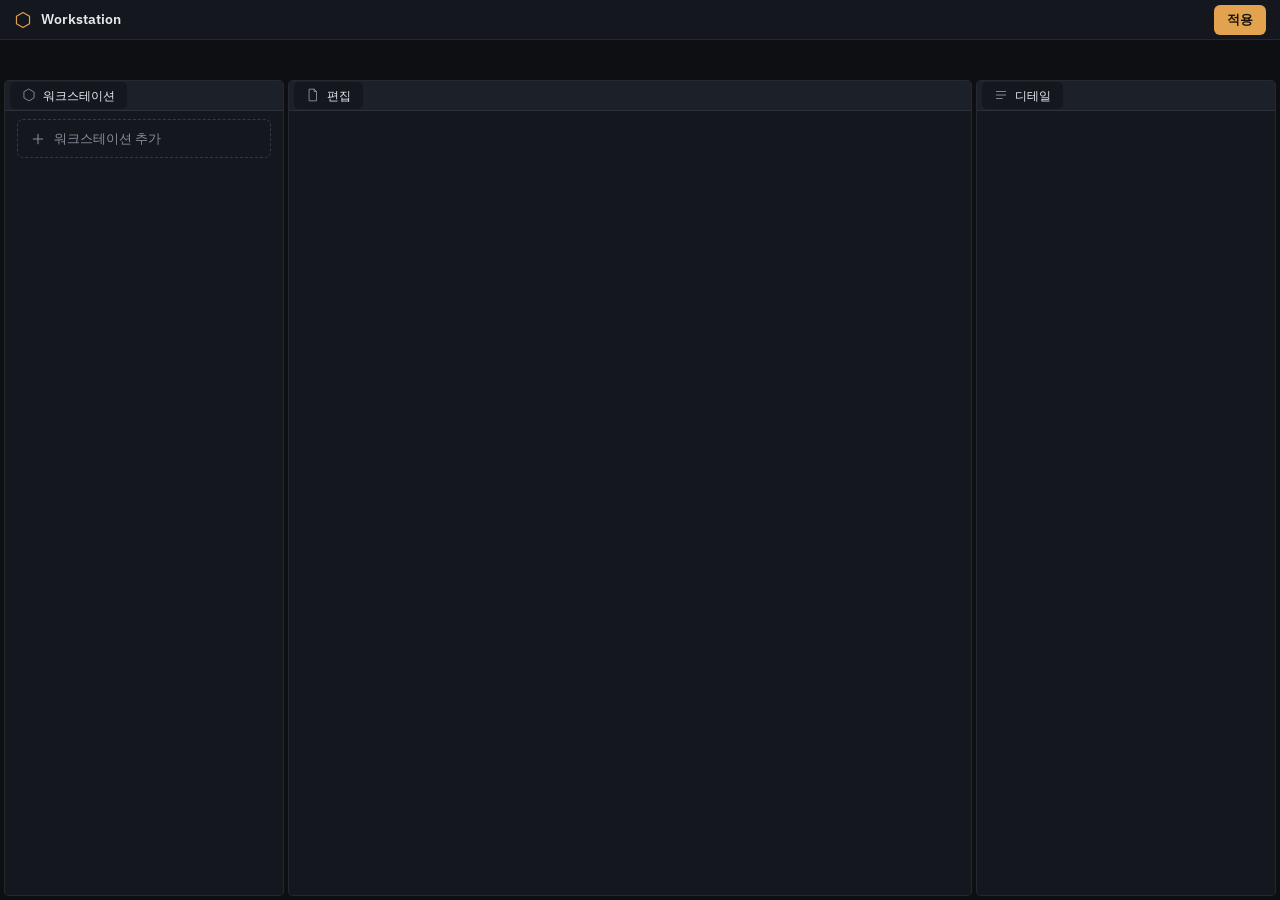
==== src/index.html @ f005d809 "feat: implement Workstation desktop application with Tauri and Vanilla JS" ====
<!doctype html>
<html lang="ko">
  <head>
    <meta charset="UTF-8" />
    <link rel="stylesheet" href="styles.css" />
    <meta name="viewport" content="width=device-width, initial-scale=1.0" />
    <title>Workstation</title>
    <script type="module" src="/main.js" defer></script>
  </head>

  <body>
    <div class="app">
      <!-- ── Bar 1 · 1차: 워크스테이션 ───────────────────── -->
      <header class="bar1">
        <div class="brand">
          <svg class="ico" viewBox="0 0 24 24"><path d="M12 2l8.7 5v10L12 22l-8.7-5V7z"/></svg>
          <span class="brand-name">Workstation</span>
        </div>
        <nav class="bar-nav"></nav>
        <div class="bar-actions">
          <button class="btn primary">적용</button>
        </div>
      </header>

      <!-- ── Bar 2 · 2차: Claude 파일(루트 경로의 존재 여부로 렌더) ── -->
      <nav class="bar2" id="bar2"></nav>

      <!-- ── 도킹 3패널: 좌 선택 / 중 편집 / 우 디테일 (구조만) ── -->
      <div class="workspace">
        <section class="panel">
          <div class="dock-tabs">
            <span class="dock-tab active">
              <svg class="ico" viewBox="0 0 24 24"><path d="M12 2l8.7 5v10L12 22l-8.7-5V7z"/></svg>
              워크스테이션
            </span>
          </div>
          <div class="panel-body">
            <div class="ws-list" id="ws-list"></div>
            <button class="addrow" id="ws-add">
              <svg class="ico" viewBox="0 0 24 24"><path d="M12 5v14M5 12h14"/></svg>
              워크스테이션 추가
            </button>
          </div>
        </section>

        <section class="panel">
          <div class="dock-tabs">
            <span class="dock-tab active">
              <svg class="ico" viewBox="0 0 24 24"><path d="M6 2h8l4 4v16H6z"/><path d="M14 2v4h4"/></svg>
              편집
            </span>
          </div>
          <div class="panel-body" id="edit-body"></div>
        </section>

        <section class="panel">
          <div class="dock-tabs">
            <span class="dock-tab active">
              <svg class="ico" viewBox="0 0 24 24"><path d="M4 6h16M4 12h16M4 18h10"/></svg>
              디테일
            </span>
          </div>
          <div class="panel-body" id="detail-body"></div>
        </section>
      </div>
    </div>

    <!-- 워크스테이션 추가 모달 -->
    <div class="modal-scrim" id="ws-modal" hidden>
      <div class="modal">
        <h2 class="modal-title">워크스테이션 추가</h2>
        <label class="field">
          <span class="field-label">이름</span>
          <input class="field-input" id="ws-name" type="text" placeholder="예: Frontend Dev" />
        </label>
        <label class="field">
          <span class="field-label">폴더 경로</span>
          <div class="field-row">
            <input class="field-input" id="ws-path" type="text" placeholder="폴더를 선택하세요" readonly />
            <button class="btn" id="ws-pick">폴더 선택</button>
          </div>
        </label>
        <div class="modal-actions">
          <button class="btn" id="ws-cancel">취소</button>
          <button class="btn primary" id="ws-save">추가</button>
        </div>
      </div>
    </div>
  </body>
</html>
---- src/styles.css ----
@import "./wsm.css";

/* ── Reset / shell ─────────────────────────────────── */
* { box-sizing: border-box; }
html, body { margin: 0; height: 100%; overflow: hidden; user-select: none; }
svg { display: block; }
button { font-family: inherit; }

.app { display: grid; grid-template-rows: 40px 36px 1fr; height: 100vh; }

/* ── WSM primitives (reproduced on @wsm/ui tokens & idiom) ── */

/* Button — one primary (amber) per view; ghost for the rest */
.btn {
  display: inline-flex; align-items: center; gap: 7px;
  height: 30px; padding: 0 12px; border-radius: 6px;
  font-size: 12.5px; font-weight: 500; cursor: pointer;
  background: transparent; color: var(--ink);
  border: 1px solid var(--rule-2);
}
.btn:hover { background: var(--panel-2); }
.btn.primary { background: var(--accent); color: var(--on-accent); border-color: transparent; font-weight: 600; }
.btn.primary:hover { background: #eab063; }
.btn .ico { color: currentColor; }

/* Kbd — shortcut chip */
.kbd {
  font-family: 'IBM Plex Mono', ui-monospace, monospace;
  font-size: 11px; color: var(--muted);
  background: var(--panel-2); border: 1px solid var(--rule-2);
  border-radius: 4px; padding: 2px 6px; line-height: 1;
}

/* StatusDot — ok=green, busy=amber, idle=faint */
.dot { width: 8px; height: 8px; border-radius: 50%; flex: none; }
.dot.ok { background: var(--add); }
.dot.busy { background: var(--accent); }
.dot.idle { background: var(--faint); }

/* Icon */
.ico { width: 16px; height: 16px; fill: none; stroke: currentColor; stroke-width: 1.6; stroke-linecap: round; stroke-linejoin: round; flex: none; }

/* ListRow — full-bleed; selection = surface lift + 2px accent underline */
.listrow {
  display: grid; grid-template-columns: 16px 1fr auto; align-items: center; gap: 11px;
  width: 100%; padding: 9px 14px; cursor: pointer; text-align: left;
  background: transparent; border: none; color: var(--muted);
}
.listrow:hover { background: var(--rule); color: var(--ink); }
.listrow.selected { background: var(--panel-2); color: var(--ink); box-shadow: inset 2px 0 0 var(--accent); }
.listrow .ico { color: var(--faint); }
.listrow.selected .ico { color: var(--accent); }
.lr-text { display: flex; flex-direction: column; gap: 2px; min-width: 0; }
.lr-name { font-size: 13px; font-weight: 500; color: inherit; overflow: hidden; text-overflow: ellipsis; white-space: nowrap; }
.lr-sub { font-size: 11px; color: var(--faint); overflow: hidden; text-overflow: ellipsis; white-space: nowrap; }
.lr-count { font-size: 11px; color: var(--muted); }

/* Tab — active state is a 2px accent underline */
.tab {
  display: inline-flex; align-items: center; gap: 8px;
  padding: 0 2px; height: 100%; margin-right: 22px; cursor: pointer;
  background: transparent; border: none; color: var(--muted);
  font-size: 13px; border-bottom: 2px solid transparent;
}
.tab:hover { color: var(--ink); }
.tab.active { color: var(--ink); border-bottom-color: var(--accent); }
.tab .ico { color: currentColor; }
.tab.active .ico { color: var(--accent); }

/* SegmentedControl — active segment lifts + accent underline */
.segmented { display: inline-flex; border: 1px solid var(--rule-2); border-radius: 6px; overflow: hidden; background: var(--panel); }
.seg { padding: 6px 14px; cursor: pointer; background: transparent; border: none; color: var(--muted); font-size: 12px; border-right: 1px solid var(--rule); }
.seg:last-child { border-right: none; }
.seg:hover { color: var(--ink); }
.seg.active { background: var(--panel-2); color: var(--ink); box-shadow: inset 0 -2px 0 var(--accent); }

/* RuleRow — monospace value + × remove */
.rulerow {
  display: flex; align-items: center; gap: 10px;
  padding: 8px 12px; border: 1px solid var(--rule); border-radius: 6px;
  background: var(--panel);
}
.rulerow .rr-val { flex: 1; font-family: 'IBM Plex Mono', ui-monospace, monospace; font-size: 12.5px; color: var(--ink); overflow: hidden; text-overflow: ellipsis; white-space: nowrap; }
.rr-x { display: grid; place-items: center; width: 22px; height: 22px; border: none; background: transparent; color: var(--faint); cursor: pointer; border-radius: 4px; }
.rr-x:hover { color: var(--del); background: var(--panel-2); }

/* AddRow — dashed add affordance closing a rule list */
.addrow {
  display: flex; align-items: center; gap: 8px; margin: 8px 12px;
  padding: 9px 12px; cursor: pointer; text-align: left;
  background: transparent; color: var(--muted);
  border: 1px dashed var(--rule-2); border-radius: 6px;
}
.addrow:hover { color: var(--ink); border-color: var(--accent); }

/* ── App layout: two top bars + Unity-style docked panels ── */

/* Bar 1 — 1차: 워크스테이션 */
.bar1 { display: flex; align-items: stretch; gap: 20px; padding: 0 14px; background: var(--panel); border-bottom: 1px solid var(--rule); }
.brand { display: flex; align-items: center; gap: 9px; }
.brand .ico { width: 18px; height: 18px; color: var(--accent); }
.brand-name { font-weight: 600; font-size: 14px; }
.bar-nav { display: flex; align-items: stretch; flex: 1; }
.bar-actions { display: flex; align-items: center; gap: 8px; }
.tab.add { color: var(--faint); margin-right: 0; }
.tab.add:hover { color: var(--ink); }

/* Bar 2 — 2차: 파일 */
.bar2 { display: flex; align-items: stretch; gap: 18px; min-height: 38px; padding: 0 14px; background: var(--bg); border-bottom: 1px solid var(--rule); }

/* Add menu — 추가 버튼 드롭다운 */
.addmenu { position: fixed; z-index: 50; min-width: 160px; padding: 4px; background: var(--panel); border: 1px solid var(--rule-2); border-radius: 6px; box-shadow: 0 6px 20px rgba(0,0,0,.28); }
.addmenu-item { display: block; width: 100%; padding: 7px 10px; text-align: left; background: transparent; border: none; border-radius: 4px; color: var(--ink); font-size: 13px; cursor: pointer; }
.addmenu-item:hover { background: var(--panel-2); }

/* 편집 패널 — 파일 에디터 / 폴더 목록 */
.editor { flex: 1; resize: none; margin: 10px; padding: 10px; background: var(--bg); color: var(--ink); border: 1px solid var(--rule); border-radius: 6px; font-family: 'IBM Plex Mono', ui-monospace, monospace; font-size: 12.5px; line-height: 1.5; }
.editor-save { margin: 0 10px 10px; align-self: flex-end; }
.dirlist { padding: 8px 10px; }
.dirrow { padding: 7px 10px; border: 1px solid var(--rule); border-radius: 6px; margin-bottom: 6px; font-size: 12.5px; color: var(--ink); }
.empty { padding: 16px; color: var(--faint); font-size: 12.5px; }

/* 디테일 패널 — 키/값 행 */
.detailrow { display: flex; gap: 10px; padding: 9px 12px; border-bottom: 1px solid var(--rule); font-size: 12.5px; }
.detailrow .dk { width: 52px; color: var(--faint); flex: none; }
.detailrow .dv { color: var(--ink); word-break: break-all; }

/* Docked panels: 좌 선택 / 중 편집 / 우 디테일 */
.workspace { display: grid; grid-template-columns: 280px 1fr 300px; gap: 4px; padding: 4px; min-height: 0; background: var(--bg); }
.panel { display: flex; flex-direction: column; min-height: 0; background: var(--panel); border: 1px solid var(--rule); border-radius: 5px; overflow: hidden; }
.dock-tabs { display: flex; align-items: center; gap: 2px; height: 30px; padding: 0 5px; background: var(--panel-2); border-bottom: 1px solid var(--rule); }
.dock-tab { display: flex; align-items: center; gap: 7px; padding: 5px 12px; border-radius: 5px; font-size: 12px; color: var(--muted); cursor: pointer; }
.dock-tab .ico { width: 14px; height: 14px; color: var(--faint); }
.dock-tab.active { background: var(--panel); color: var(--ink); }
.dock-tab.active .ico { color: var(--muted); }
.panel-body { flex: 1; overflow: auto; display: flex; flex-direction: column; }

/* ── Modal: 워크스테이션 추가 ─────────────────────── */
[hidden] { display: none !important; }
.modal-scrim { position: fixed; inset: 0; display: grid; place-items: center; background: rgba(0,0,0,0.5); z-index: 100; }
.modal { width: 420px; max-width: calc(100vw - 32px); padding: 18px; background: var(--panel); border: 1px solid var(--rule); border-radius: 8px; display: flex; flex-direction: column; gap: 14px; }
.modal-title { margin: 0; font-size: 14px; font-weight: 600; color: var(--ink); }
.field { display: flex; flex-direction: column; gap: 6px; }
.field-label { font-size: 12px; color: var(--muted); }
.field-row { display: flex; gap: 8px; }
.field-input { width: 100%; min-width: 0; height: 34px; padding: 0 10px; border-radius: 6px; background: var(--bg); border: 1px solid var(--rule-2); color: var(--ink); font-size: 12.5px; }
.field-input:focus { outline: none; border-color: var(--accent); }
.field-row .field-input { flex: 1; width: auto; }
.modal-actions { display: flex; justify-content: flex-end; gap: 8px; margin-top: 4px; }

/* Scrollbars */
::-webkit-scrollbar { width: 10px; height: 10px; }
::-webkit-scrollbar-thumb { background: var(--panel-2); border-radius: 6px; border: 2px solid transparent; background-clip: content-box; }
::-webkit-scrollbar-thumb:hover { background: var(--rule-2); background-clip: content-box; }
::-webkit-scrollbar-track { background: transparent; }
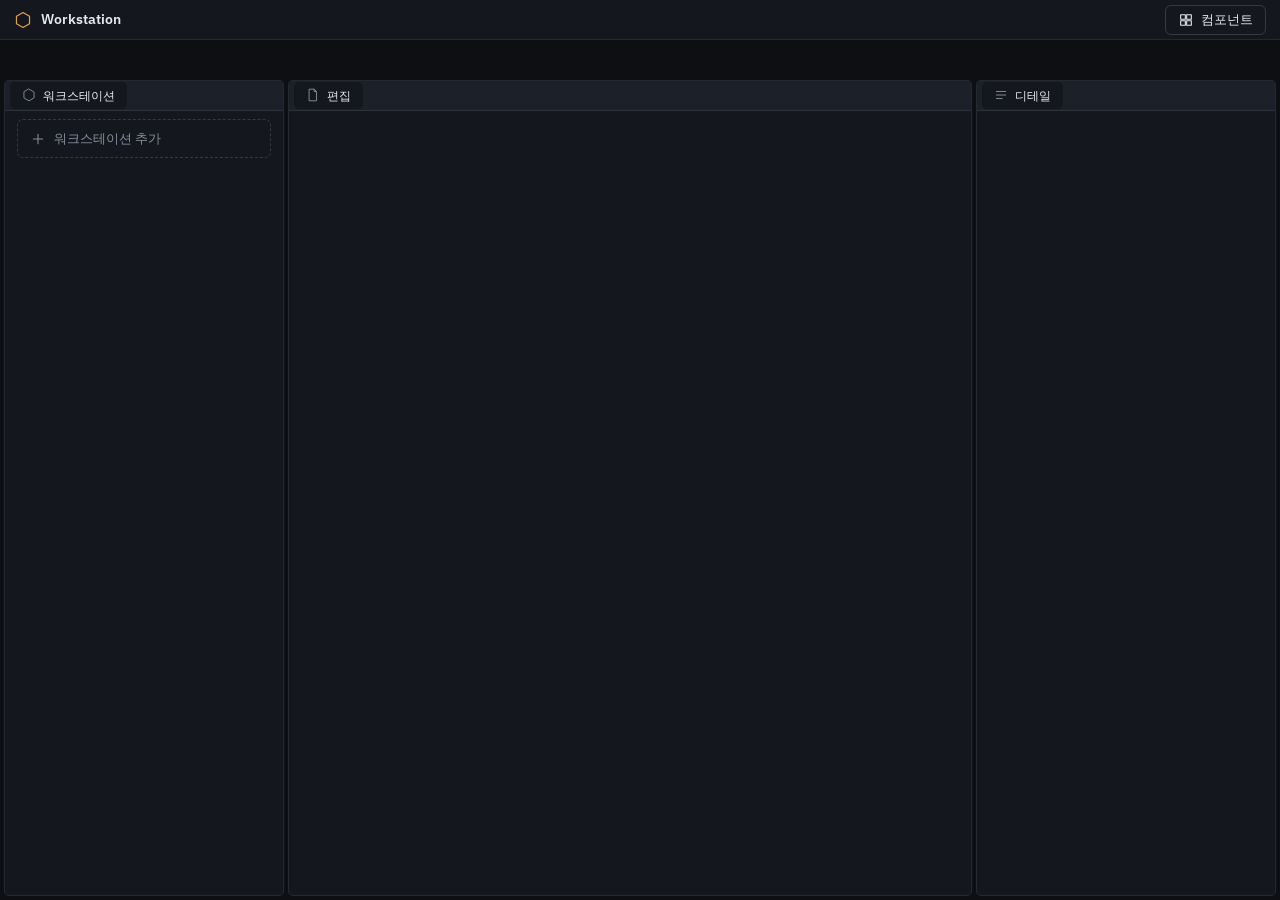
==== commit 896130d3: "feat: add component repository window and Claude memory import feature" ====
--- a/src/index.html
+++ b/src/index.html
@@ -18,7 +18,10 @@
         </div>
         <nav class="bar-nav"></nav>
         <div class="bar-actions">
-          <button class="btn primary">적용</button>
+          <button class="btn" id="comp-toggle" title="컴포넌트 저장소">
+            <svg class="ico" viewBox="0 0 24 24"><path d="M4 4h7v7H4zM13 4h7v7h-7zM4 13h7v7H4zM13 13h7v7h-7z"/></svg>
+            컴포넌트
+          </button>
         </div>
       </header>
 
--- a/src/styles.css
+++ b/src/styles.css
@@ -21,6 +21,8 @@
 .btn:hover { background: var(--panel-2); }
 .btn.primary { background: var(--accent); color: var(--on-accent); border-color: transparent; font-weight: 600; }
 .btn.primary:hover { background: #eab063; }
+.btn:disabled { opacity: .4; cursor: default; }
+.btn.primary:disabled:hover { background: var(--accent); }
 .btn .ico { color: currentColor; }
 
 /* Kbd — shortcut chip */
@@ -115,6 +117,7 @@
 
 /* 편집 패널 — 파일 에디터 / 폴더 목록 */
 .editor { flex: 1; resize: none; margin: 10px; padding: 10px; background: var(--bg); color: var(--ink); border: 1px solid var(--rule); border-radius: 6px; font-family: 'IBM Plex Mono', ui-monospace, monospace; font-size: 12.5px; line-height: 1.5; }
+.editor:focus { outline: none; border-color: var(--accent); }
 .editor-save { margin: 0 10px 10px; align-self: flex-end; }
 .dirlist { padding: 8px 10px; }
 .dirrow { padding: 7px 10px; border: 1px solid var(--rule); border-radius: 6px; margin-bottom: 6px; font-size: 12.5px; color: var(--ink); }
@@ -148,6 +151,14 @@
 .field-row .field-input { flex: 1; width: auto; }
 .modal-actions { display: flex; justify-content: flex-end; gap: 8px; margin-top: 4px; }
 
+/* ── 컴포넌트 저장소: 독립 창 (좌 목록 / 우 편집) ───── */
+.comp-win { display: grid; grid-template-columns: 240px 1fr; gap: 14px; height: 100vh; padding: 14px; }
+.comp-side { display: flex; flex-direction: column; min-height: 0; border: 1px solid var(--rule); border-radius: 6px; overflow: hidden; }
+.comp-list { flex: 1; overflow: auto; }
+.comp-side .addrow { margin: 8px; }
+.comp-edit { display: flex; flex-direction: column; gap: 14px; min-height: 0; overflow: auto; }
+.comp-content { flex: 1; min-height: 160px; margin: 0; }
+
 /* Scrollbars */
 ::-webkit-scrollbar { width: 10px; height: 10px; }
 ::-webkit-scrollbar-thumb { background: var(--panel-2); border-radius: 6px; border: 2px solid transparent; background-clip: content-box; }
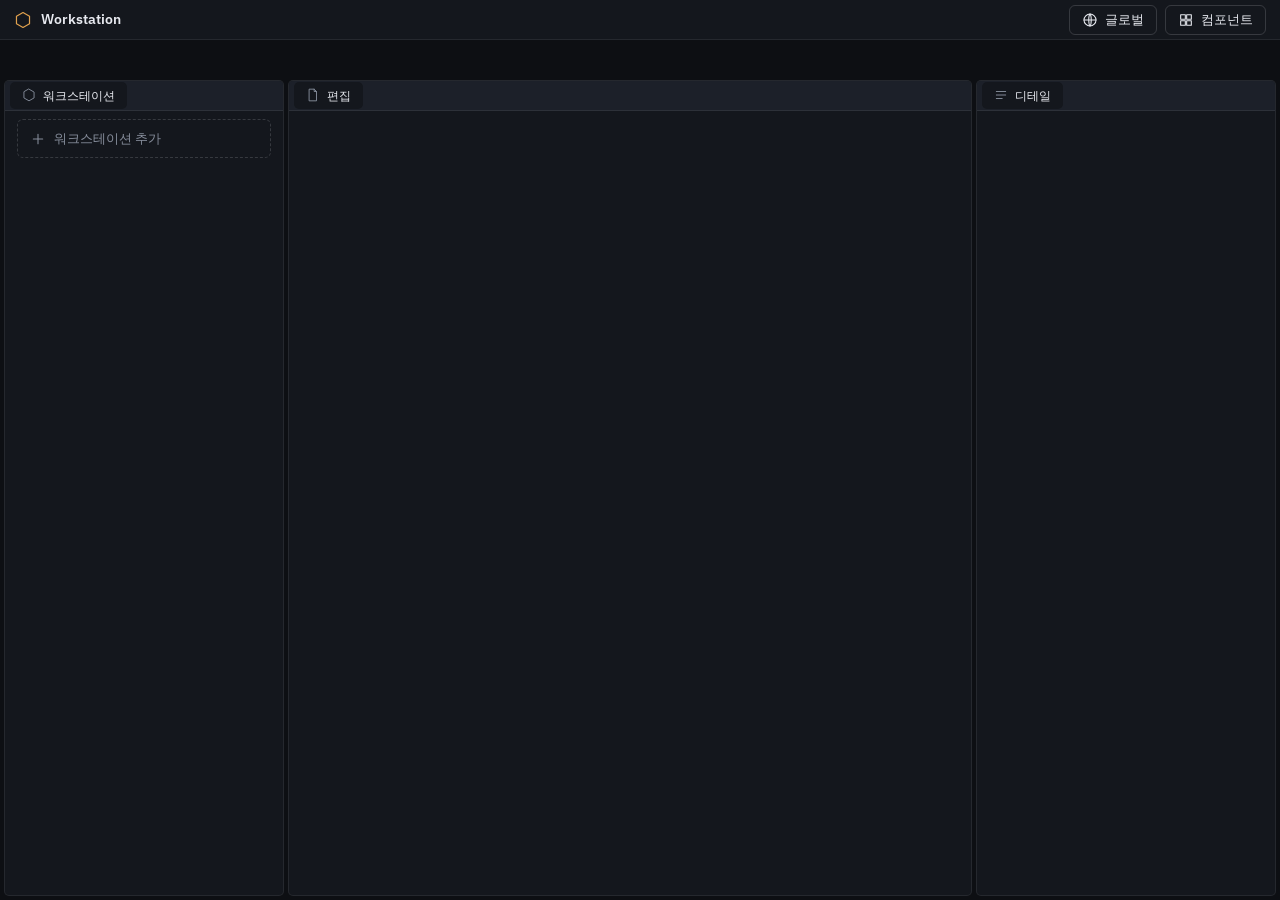
==== commit 6ff4392b: "feat: add global Claude settings window, markdown preview, and local memory toggle - Add global.html" ====
--- a/src/index.html
+++ b/src/index.html
@@ -5,6 +5,7 @@
     <link rel="stylesheet" href="styles.css" />
     <meta name="viewport" content="width=device-width, initial-scale=1.0" />
     <title>Workstation</title>
+    <script src="/marked.min.js"></script>
     <script type="module" src="/main.js" defer></script>
   </head>
 
@@ -18,6 +19,10 @@
         </div>
         <nav class="bar-nav"></nav>
         <div class="bar-actions">
+          <button class="btn" id="global-toggle" title="글로벌 Claude 설정">
+            <svg class="ico" viewBox="0 0 24 24" fill="none" stroke="currentColor" stroke-width="2"><circle cx="12" cy="12" r="9"/><path d="M3 12h18M12 3c2.5 2.5 2.5 15 0 18M12 3c-2.5 2.5-2.5 15 0 18"/></svg>
+            글로벌
+          </button>
           <button class="btn" id="comp-toggle" title="컴포넌트 저장소">
             <svg class="ico" viewBox="0 0 24 24"><path d="M4 4h7v7H4zM13 4h7v7h-7zM4 13h7v7H4zM13 13h7v7h-7z"/></svg>
             컴포넌트
--- a/src/styles.css
+++ b/src/styles.css
@@ -118,9 +118,32 @@
 /* 편집 패널 — 파일 에디터 / 폴더 목록 */
 .editor { flex: 1; resize: none; margin: 10px; padding: 10px; background: var(--bg); color: var(--ink); border: 1px solid var(--rule); border-radius: 6px; font-family: 'IBM Plex Mono', ui-monospace, monospace; font-size: 12.5px; line-height: 1.5; }
 .editor:focus { outline: none; border-color: var(--accent); }
-.editor-save { margin: 0 10px 10px; align-self: flex-end; }
+.editor-save { margin: 0; }
+.editor-actions { display: flex; gap: 8px; justify-content: flex-end; margin: 0 10px 10px; }
+
+/* 마크다운 미리보기 — editor와 같은 자리를 차지하며 렌더링 결과를 표시 */
+.preview.markdown { flex: 1; overflow: auto; margin: 10px; padding: 10px 14px; background: var(--bg); color: var(--ink); border: 1px solid var(--rule); border-radius: 6px; font-size: 13px; line-height: 1.6; user-select: text; }
+.markdown h1, .markdown h2, .markdown h3 { line-height: 1.3; margin: 1em 0 0.5em; }
+.markdown h1 { font-size: 1.5em; border-bottom: 1px solid var(--rule); padding-bottom: 0.3em; }
+.markdown h2 { font-size: 1.3em; border-bottom: 1px solid var(--rule); padding-bottom: 0.2em; }
+.markdown h3 { font-size: 1.1em; }
+.markdown :first-child { margin-top: 0; }
+.markdown p, .markdown ul, .markdown ol, .markdown blockquote, .markdown pre, .markdown table { margin: 0.5em 0; }
+.markdown ul, .markdown ol { padding-left: 1.4em; }
+.markdown code { font-family: 'IBM Plex Mono', ui-monospace, monospace; font-size: 0.9em; background: var(--rule); padding: 0.1em 0.35em; border-radius: 4px; }
+.markdown pre { background: var(--rule); padding: 10px 12px; border-radius: 6px; overflow: auto; }
+.markdown pre code { background: none; padding: 0; }
+.markdown blockquote { border-left: 3px solid var(--rule-2); padding-left: 12px; margin-left: 0; color: var(--faint); }
+.markdown a { color: var(--accent); }
+.markdown table { border-collapse: collapse; }
+.markdown th, .markdown td { border: 1px solid var(--rule); padding: 5px 9px; }
+.markdown hr { border: none; border-top: 1px solid var(--rule); margin: 1em 0; }
+.markdown img { max-width: 100%; }
 .dirlist { padding: 8px 10px; }
 .dirrow { padding: 7px 10px; border: 1px solid var(--rule); border-radius: 6px; margin-bottom: 6px; font-size: 12.5px; color: var(--ink); }
+.dirrow.pick { display: block; width: 100%; text-align: left; background: none; cursor: pointer; font-family: inherit; }
+.dirrow.pick:hover { background: var(--rule); }
+.editor-back { margin: 10px 10px 0; align-self: flex-start; }
 .empty { padding: 16px; color: var(--faint); font-size: 12.5px; }
 
 /* 디테일 패널 — 키/값 행 */
@@ -152,6 +175,10 @@
 .modal-actions { display: flex; justify-content: flex-end; gap: 8px; margin-top: 4px; }
 
 /* ── 컴포넌트 저장소: 독립 창 (좌 목록 / 우 편집) ───── */
+/* ── 글로벌 창: bar2(탭) + 2패널(편집/디테일) ── */
+.gapp { display: grid; grid-template-rows: 38px 1fr; height: 100vh; }
+.gwork { grid-template-columns: 1fr 300px; }
+
 .comp-win { display: grid; grid-template-columns: 240px 1fr; gap: 14px; height: 100vh; padding: 14px; }
 .comp-side { display: flex; flex-direction: column; min-height: 0; border: 1px solid var(--rule); border-radius: 6px; overflow: hidden; }
 .comp-list { flex: 1; overflow: auto; }
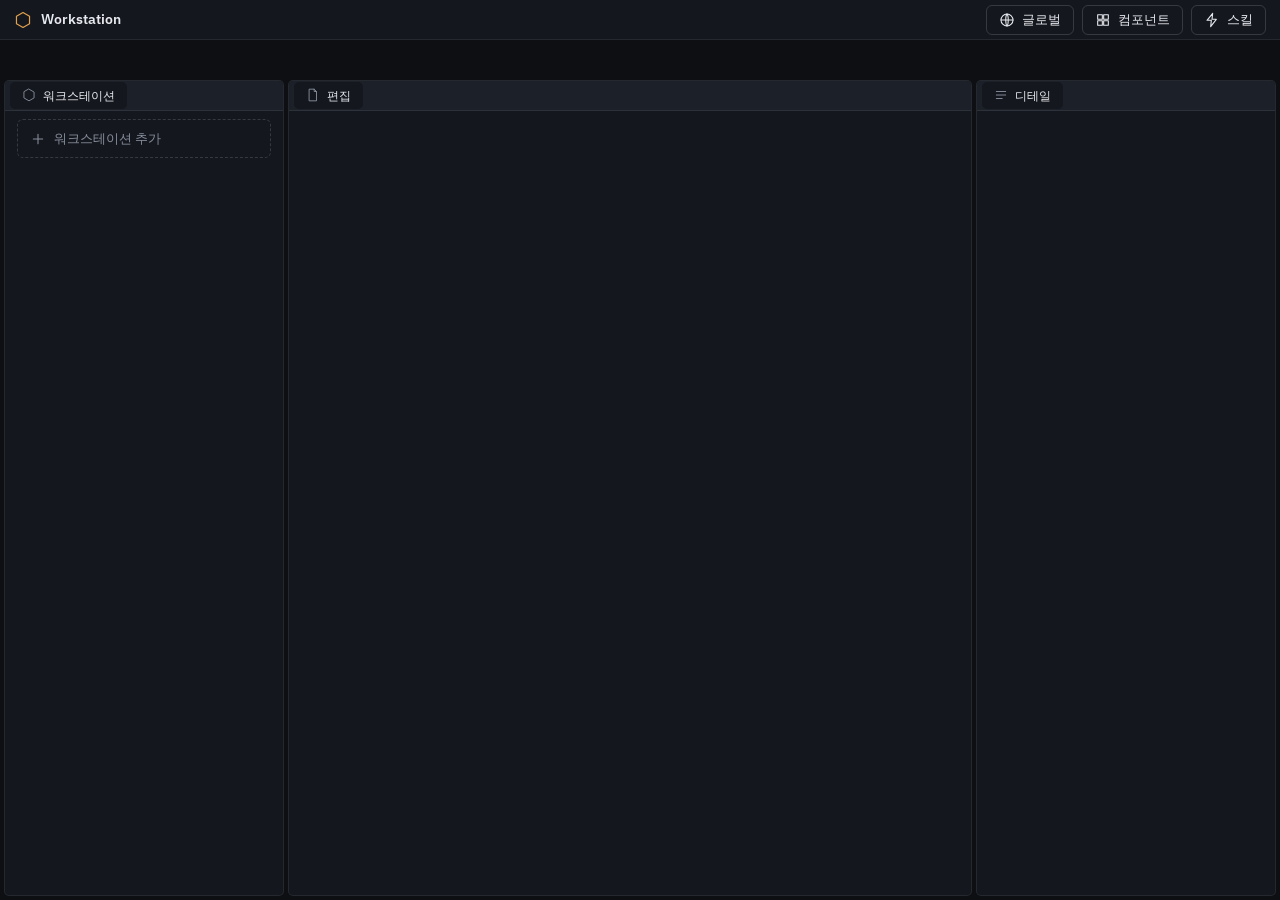
==== commit 38dffcc8: "feat: add skill repository, frontmatter editor, and memory index reconciliation - Add skill reposito" ====
--- a/src/index.html
+++ b/src/index.html
@@ -26,6 +26,10 @@
           <button class="btn" id="comp-toggle" title="컴포넌트 저장소">
             <svg class="ico" viewBox="0 0 24 24"><path d="M4 4h7v7H4zM13 4h7v7h-7zM4 13h7v7H4zM13 13h7v7h-7z"/></svg>
             컴포넌트
+          </button>
+          <button class="btn" id="skill-toggle" title="스킬 저장소">
+            <svg class="ico" viewBox="0 0 24 24" fill="none" stroke="currentColor" stroke-width="2"><path d="M13 2L4.5 12.5H11l-1 9.5 8.5-11H12z"/></svg>
+            스킬
           </button>
         </div>
       </header>
--- a/src/styles.css
+++ b/src/styles.css
@@ -143,6 +143,9 @@
 .dirrow { padding: 7px 10px; border: 1px solid var(--rule); border-radius: 6px; margin-bottom: 6px; font-size: 12.5px; color: var(--ink); }
 .dirrow.pick { display: block; width: 100%; text-align: left; background: none; cursor: pointer; font-family: inherit; }
 .dirrow.pick:hover { background: var(--rule); }
+.dirrow-row { display: flex; gap: 6px; margin-bottom: 6px; }
+.dirrow-row .dirrow { margin-bottom: 0; flex: 1; }
+.dirrow-del { flex: none; }
 .editor-back { margin: 10px 10px 0; align-self: flex-start; }
 .empty { padding: 16px; color: var(--faint); font-size: 12.5px; }
 
@@ -175,6 +178,16 @@
 .modal-actions { display: flex; justify-content: flex-end; gap: 8px; margin-top: 4px; }
 
 /* ── 컴포넌트 저장소: 독립 창 (좌 목록 / 우 편집) ───── */
+/* ── 스킬 편집: 프론트매터 필드(키 고정 / 값 편집) ── */
+.fm-fields { display: flex; flex-direction: column; gap: 8px; margin: 10px 10px 0; padding: 10px; background: var(--panel-2); border: 1px solid var(--rule); border-radius: 6px; }
+.fm-summary { cursor: pointer; font-size: 11px; color: var(--muted); text-transform: uppercase; letter-spacing: .04em; user-select: none; }
+.fm-fields:not([open]) { gap: 0; }
+.fm-field { display: flex; flex-direction: column; gap: 3px; }
+.fm-key { font-size: 11px; color: var(--faint); font-family: 'IBM Plex Mono', ui-monospace, monospace; }
+.fm-val { width: 100%; padding: 6px 10px; background: var(--bg); color: var(--ink); border: 1px solid var(--rule-2); border-radius: 6px; font-size: 12.5px; font-family: inherit; }
+textarea.fm-val { resize: vertical; line-height: 1.5; font-family: 'IBM Plex Mono', ui-monospace, monospace; }
+.fm-val:focus { outline: none; border-color: var(--accent); }
+
 /* ── 글로벌 창: bar2(탭) + 2패널(편집/디테일) ── */
 .gapp { display: grid; grid-template-rows: 38px 1fr; height: 100vh; }
 .gwork { grid-template-columns: 1fr 300px; }
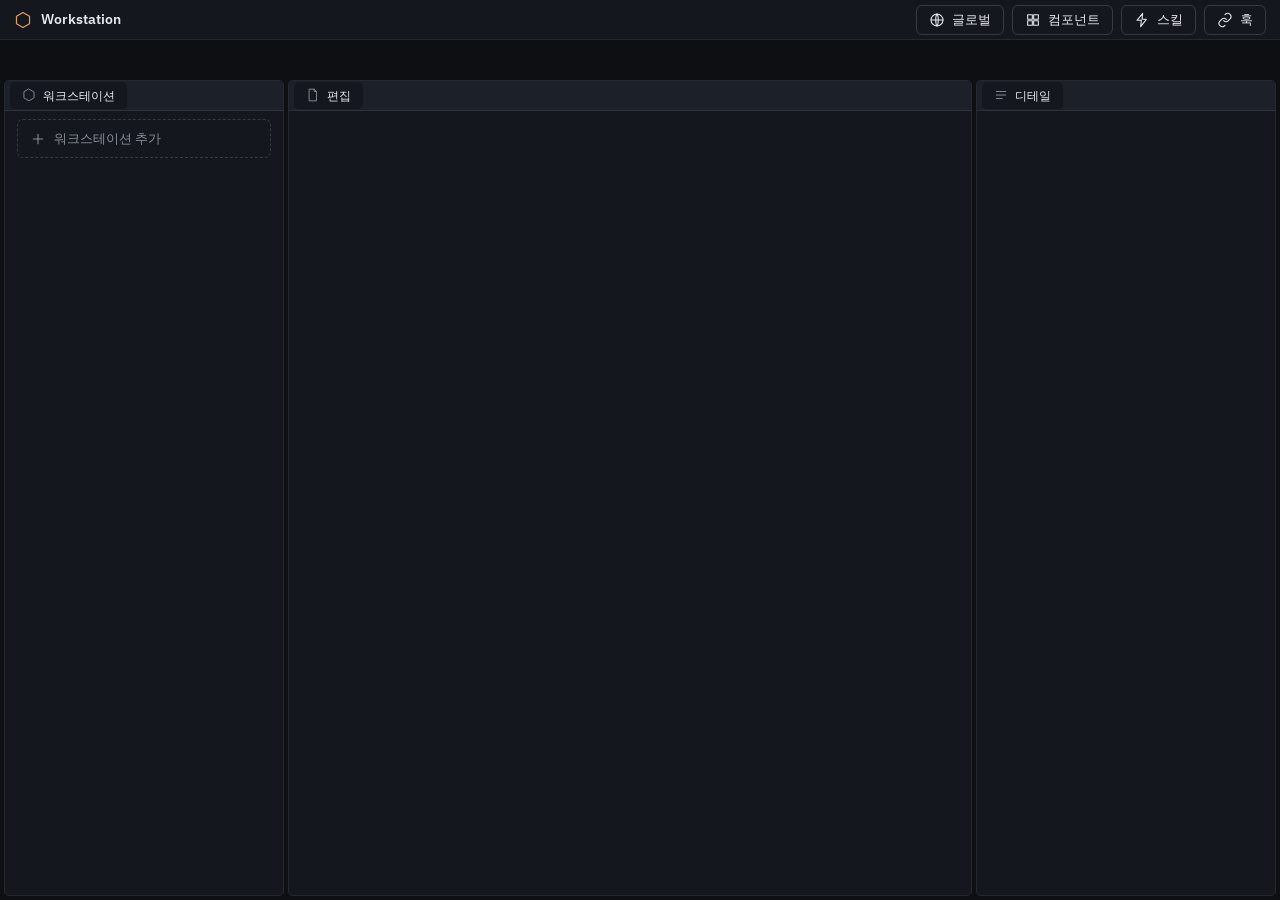
==== commit cd8e1228: "feat(hooks): add hook management repository and workstation hook settings - Add Tauri backend comman" ====
--- a/src/index.html
+++ b/src/index.html
@@ -30,6 +30,10 @@
           <button class="btn" id="skill-toggle" title="스킬 저장소">
             <svg class="ico" viewBox="0 0 24 24" fill="none" stroke="currentColor" stroke-width="2"><path d="M13 2L4.5 12.5H11l-1 9.5 8.5-11H12z"/></svg>
             스킬
+          </button>
+          <button class="btn" id="hook-toggle" title="훅 관리">
+            <svg class="ico" viewBox="0 0 24 24" fill="none" stroke="currentColor" stroke-width="2"><path d="M10 13a5 5 0 0 0 7 0l3-3a5 5 0 0 0-7-7l-1 1"/><path d="M14 11a5 5 0 0 0-7 0l-3 3a5 5 0 0 0 7 7l1-1"/></svg>
+            훅
           </button>
         </div>
       </header>
--- a/src/styles.css
+++ b/src/styles.css
@@ -143,8 +143,14 @@
 .dirrow { padding: 7px 10px; border: 1px solid var(--rule); border-radius: 6px; margin-bottom: 6px; font-size: 12.5px; color: var(--ink); }
 .dirrow.pick { display: block; width: 100%; text-align: left; background: none; cursor: pointer; font-family: inherit; }
 .dirrow.pick:hover { background: var(--rule); }
-.dirrow-row { display: flex; gap: 6px; margin-bottom: 6px; }
+.dirrow-row { display: flex; gap: 6px; margin-bottom: 6px; align-items: center; }
 .dirrow-row .dirrow { margin-bottom: 0; flex: 1; }
+.dirrow-row .listrow { flex: 1; width: auto; min-width: 0; }
+/* 선택/호버 하이라이트는 행 전체(버튼 포함)를 덮는다. 안쪽 listrow의 부분 배경/바는 끈다. */
+.dirrow-row.selected { background: var(--panel-2); box-shadow: inset 2px 0 0 var(--accent); }
+.dirrow-row.selected .listrow { background: transparent; box-shadow: none; }
+.ws-list .dirrow-row:not(.selected):hover { background: var(--rule); }
+.ws-list .dirrow-row:not(.selected):hover .listrow { background: transparent; }
 .dirrow-del { flex: none; }
 .editor-back { margin: 10px 10px 0; align-self: flex-start; }
 .empty { padding: 16px; color: var(--faint); font-size: 12.5px; }
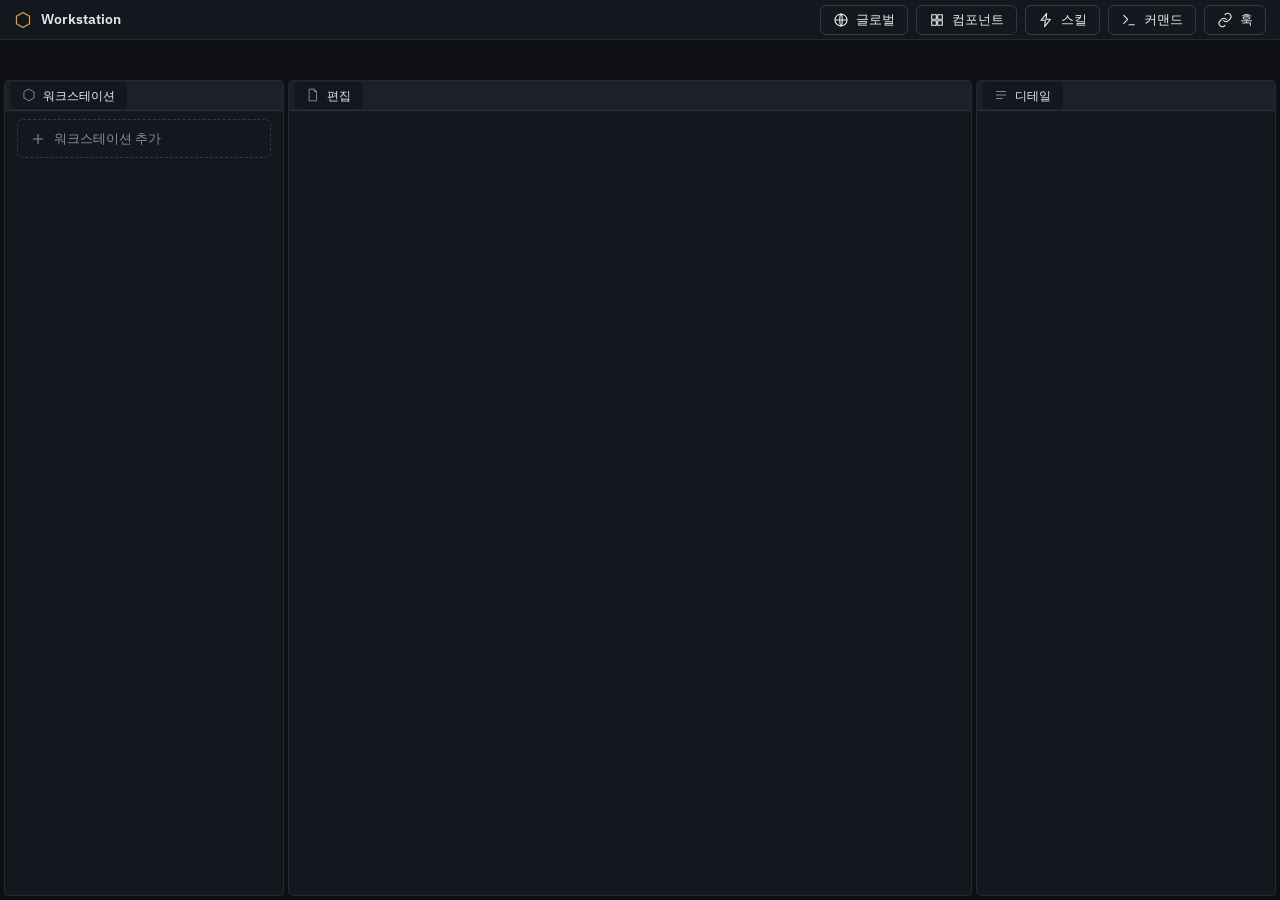
==== commit ab8d1630: "feat(slashcommands): add slash command management repository and workstation integration - Add Tauri" ====
--- a/src/index.html
+++ b/src/index.html
@@ -30,6 +30,10 @@
           <button class="btn" id="skill-toggle" title="스킬 저장소">
             <svg class="ico" viewBox="0 0 24 24" fill="none" stroke="currentColor" stroke-width="2"><path d="M13 2L4.5 12.5H11l-1 9.5 8.5-11H12z"/></svg>
             스킬
+          </button>
+          <button class="btn" id="cmd-toggle" title="슬래시 커맨드 관리">
+            <svg class="ico" viewBox="0 0 24 24" fill="none" stroke="currentColor" stroke-width="2"><path d="M4 17l6-6-6-6M12 19h8"/></svg>
+            커맨드
           </button>
           <button class="btn" id="hook-toggle" title="훅 관리">
             <svg class="ico" viewBox="0 0 24 24" fill="none" stroke="currentColor" stroke-width="2"><path d="M10 13a5 5 0 0 0 7 0l3-3a5 5 0 0 0-7-7l-1 1"/><path d="M14 11a5 5 0 0 0-7 0l-3 3a5 5 0 0 0 7 7l1-1"/></svg>
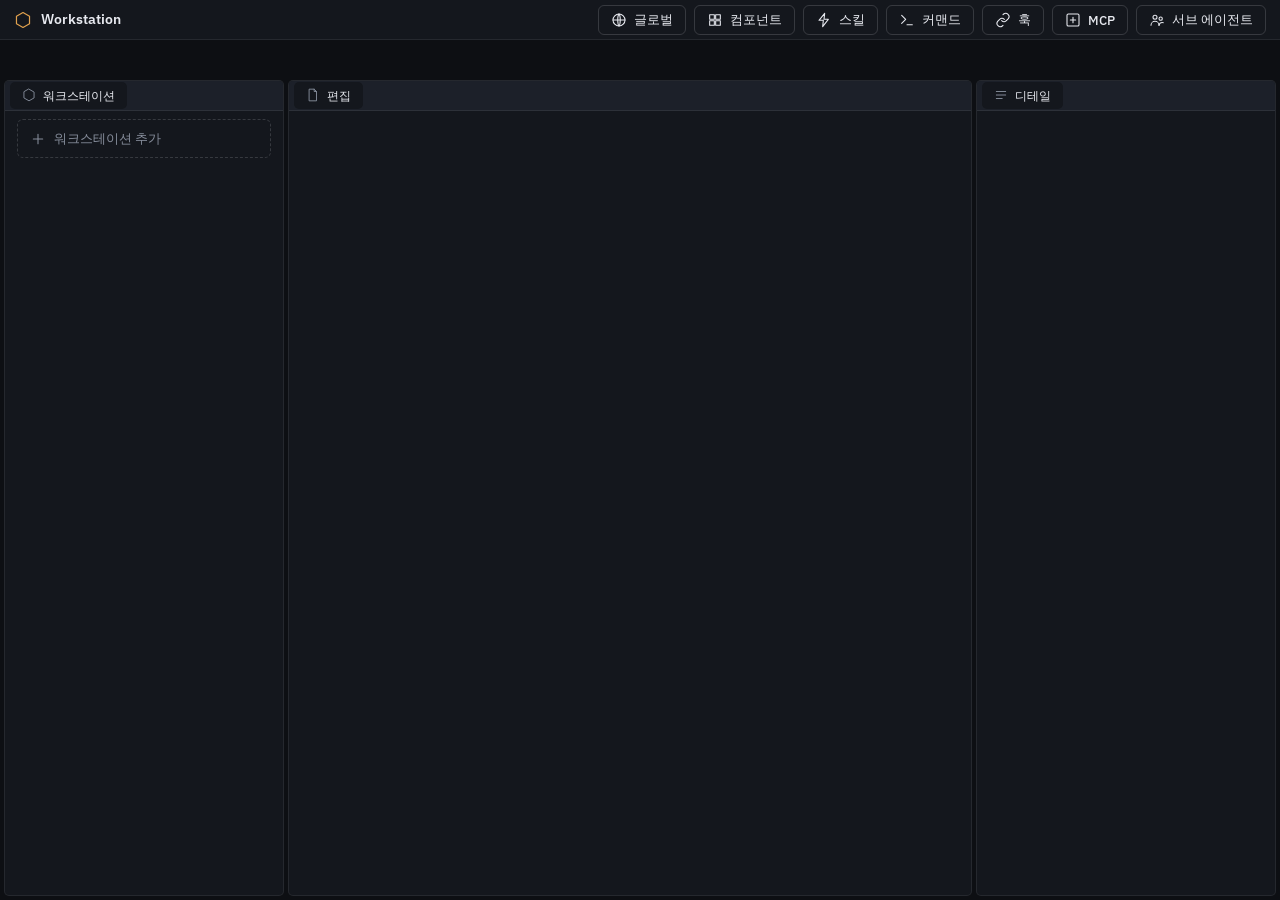
==== commit 5d66d43f: "feat: add subagent and MCP management repository and workstation integration - Add Tauri backend com" ====
--- a/src/index.html
+++ b/src/index.html
@@ -38,6 +38,14 @@
           <button class="btn" id="hook-toggle" title="훅 관리">
             <svg class="ico" viewBox="0 0 24 24" fill="none" stroke="currentColor" stroke-width="2"><path d="M10 13a5 5 0 0 0 7 0l3-3a5 5 0 0 0-7-7l-1 1"/><path d="M14 11a5 5 0 0 0-7 0l-3 3a5 5 0 0 0 7 7l1-1"/></svg>
             훅
+          </button>
+          <button class="btn" id="mcp-toggle" title="MCP 관리">
+            <svg class="ico" viewBox="0 0 24 24" fill="none" stroke="currentColor" stroke-width="2"><rect x="3" y="3" width="18" height="18" rx="2"/><path d="M8 12h8M12 8v8"/></svg>
+            MCP
+          </button>
+          <button class="btn" id="agent-toggle" title="서브 에이전트 관리">
+            <svg class="ico" viewBox="0 0 24 24" fill="none" stroke="currentColor" stroke-width="2"><circle cx="9" cy="8" r="3"/><path d="M3 20a6 6 0 0 1 12 0"/><circle cx="17.5" cy="10" r="2.5"/><path d="M15 20a5.5 5.5 0 0 1 6.5-4"/></svg>
+            서브 에이전트
           </button>
         </div>
       </header>
